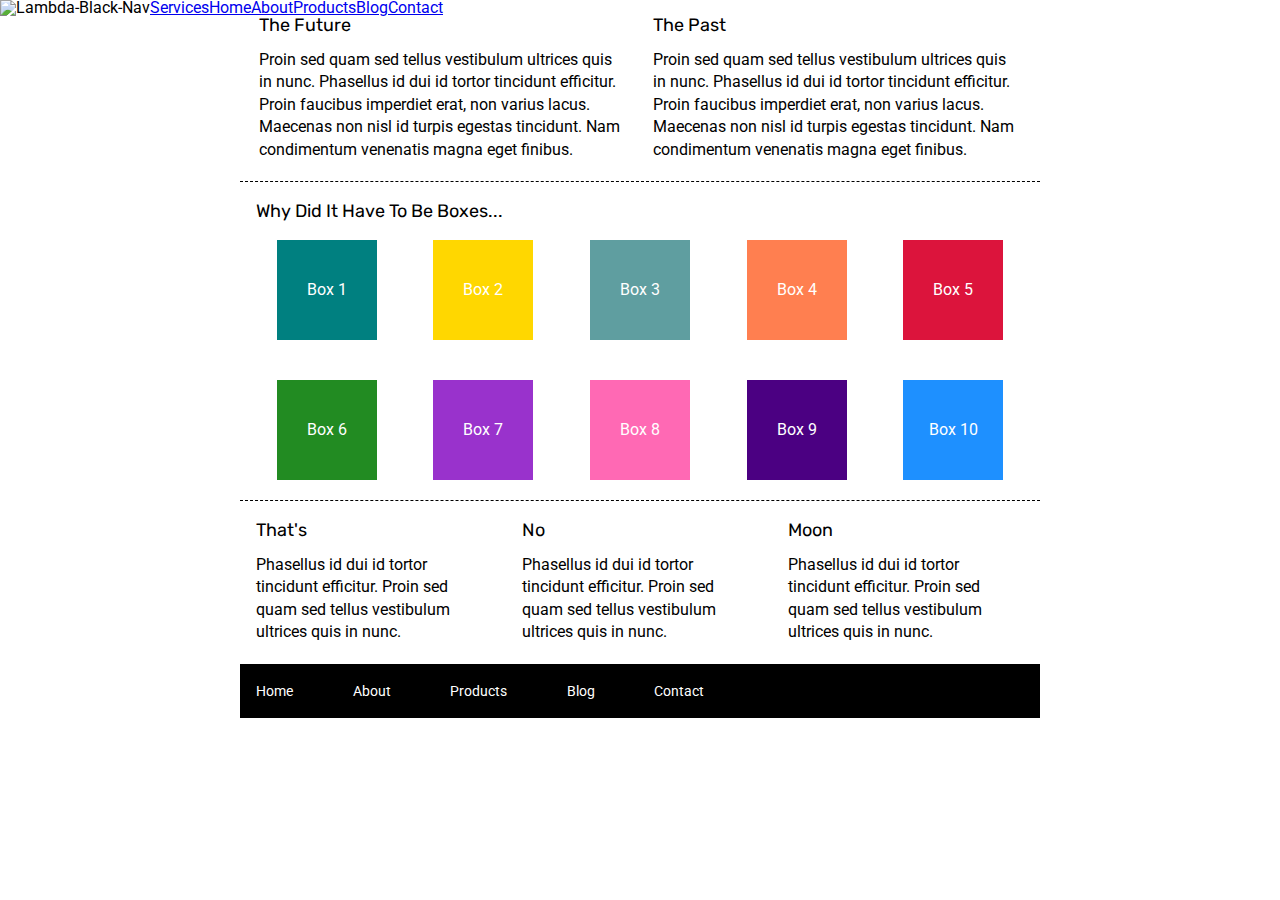
==== index.html @ c649c682 "updated box colors on index.html" ====
<!doctype html>

<html lang="en">
<head>
  <meta charset="utf-8">

  <title>Sprint Challenge - Home</title>

  <link href="https://fonts.googleapis.com/css?family=Roboto|Rubik" rel="stylesheet">
  <link rel="stylesheet" href="css/index.css">

</head>

<body>
    <nav class="top-nav-bar">
        <img class="logo" src="lambda.black.png" alt="Lambda-Black-Nav">
        <a href="#">Services</a>
        <a href="#">Home</a>
        <a href="about.html">About</a>
        <a href="#">Products</a>
        <a href="#">Blog</a>
        <a href="#">Contact</a>
    </nav>


    <div class="container">
   
        <section class="top-content">
            <div class="text-container">
                <h2>The Future</h2>
                <p>Proin sed quam sed tellus vestibulum ultrices quis in nunc. Phasellus id dui id tortor tincidunt efficitur. Proin faucibus imperdiet erat, non varius lacus. Maecenas non nisl id turpis egestas tincidunt. Nam condimentum venenatis magna eget finibus.</p>
            </div>
            <div class="text-container">
                <h2>The Past</h2>
                <p>Proin sed quam sed tellus vestibulum ultrices quis in nunc. Phasellus id dui id tortor tincidunt efficitur. Proin faucibus imperdiet erat, non varius lacus. Maecenas non nisl id turpis egestas tincidunt. Nam condimentum venenatis magna eget finibus.</p>
            </div>
        </section>
        
        <section class="middle-content">
        
            <h2>Why Did It Have To Be Boxes...</h2>
            
            <div class="boxes">
                <div class="box-1">Box 1</div>
                <div class="box-2">Box 2</div>
                <div class="box-3">Box 3</div>
                <div class="box-4">Box 4</div>
                <div class="box-5">Box 5</div>
                <div class="box-6">Box 6</div>
                <div class="box-7">Box 7</div>
                <div class="box-8">Box 8</div>
                <div class="box-9">Box 9</div>
                <div class="box-10">Box 10</div>
            </div>
        
        </section>

        <section class="bottom-content">

            <div class="text-container">
                <h2>That's</h2>
                <p>Phasellus id dui id tortor tincidunt efficitur. Proin sed quam sed tellus vestibulum ultrices quis in nunc.</p>
            </div>
            <div class="text-container">
                <h2>No</h2>
                <p>Phasellus id dui id tortor tincidunt efficitur. Proin sed quam sed tellus vestibulum ultrices quis in nunc.</p>
            </div>
            <div class="text-container">
                <h2>Moon</h2>
                <p>Phasellus id dui id tortor tincidunt efficitur. Proin sed quam sed tellus vestibulum ultrices quis in nunc.</p>
            </div>

        </section>
        
        <footer>
            <nav>
                <a href="#">Home</a>
                <a href="#">About</a>
                <a href="#">Products</a>
                <a href="#">Blog</a>
                <a href="#">Contact</a>
            </nav>
        </footer>
    </div><!-- container -->        
</body>
</html>
---- css/index.css ----
/* http://meyerweb.com/eric/tools/css/reset/ 
   v2.0 | 20110126
   License: none (public domain)
*/

html, body, div, span, applet, object, iframe,
h1, h2, h3, h4, h5, h6, p, blockquote, pre,
a, abbr, acronym, address, big, cite, code,
del, dfn, em, img, ins, kbd, q, s, samp,
small, strike, strong, sub, sup, tt, var,
b, u, i, center,
dl, dt, dd, ol, ul, li,
fieldset, form, label, legend,
table, caption, tbody, tfoot, thead, tr, th, td,
article, aside, canvas, details, embed, 
figure, figcaption, footer, header, hgroup, 
menu, nav, output, ruby, section, summary,
time, mark, audio, video {
	margin: 0;
	padding: 0;
	border: 0;
	font-size: 100%;
	font: inherit;
	vertical-align: baseline;
}
/* HTML5 display-role reset for older browsers */
article, aside, details, figcaption, figure, 
footer, header, hgroup, menu, nav, section {
	display: block;
}
body {
	line-height: 1;
}
ol, ul {
	list-style: none;
}
blockquote, q {
	quotes: none;
}
blockquote:before, blockquote:after,
q:before, q:after {
	content: '';
	content: none;
}
table {
	border-collapse: collapse;
	border-spacing: 0;
}

* {
    box-sizing: border-box;
}

html, body {
    height: 100%;
    font-family: 'Roboto', sans-serif;
}

h1, h2, h3, h4, h5 {
    font-size: 18px;
    margin-bottom: 15px;
    font-family: 'Rubik', sans-serif;
}

p {
    line-height: 1.4;
}

.container {
    width: 800px;
    margin: 0 auto;
}

.top-nav-bar{
    display: flex;
    width: 100%;
}

.top-content {
    display: flex;
    flex-wrap: wrap;
    justify-content: space-evenly;
    margin-bottom: 20px;
    border-bottom: 1px dashed black;
}

.top-content .text-container {
    width: 48%;
    padding: 0 1%;
    padding-bottom: 20px;  
}

.middle-content {
    margin-bottom: 20px;
    border-bottom: 1px dashed black;
}

.middle-content h2 {
    padding: 0 2%;
    margin-bottom: 0;
}

.middle-content .boxes {
    display: flex;
    flex-wrap: wrap;
    justify-content: space-evenly;
}

.middle-content .boxes .box-1 {
    width: 12.5%;
    height: 100px;
    margin: 20px 2.5%;
    background: teal;
    color: white;
    display: flex;
    align-items: center;
    justify-content: center;
}
.middle-content .boxes .box-2 {
    width: 12.5%;
    height: 100px;
    margin: 20px 2.5%;
    background: gold;
    color: white;
    display: flex;
    align-items: center;
    justify-content: center;
}
.middle-content .boxes .box-3 {
    width: 12.5%;
    height: 100px;
    margin: 20px 2.5%;
    background: cadetblue;
    color: white;
    display: flex;
    align-items: center;
    justify-content: center;
}
.middle-content .boxes .box-4 {
    width: 12.5%;
    height: 100px;
    margin: 20px 2.5%;
    background: coral;
    color: white;
    display: flex;
    align-items: center;
    justify-content: center;
}
.middle-content .boxes .box-5 {
    width: 12.5%;
    height: 100px;
    margin: 20px 2.5%;
    background: crimson;
    color: white;
    display: flex;
    align-items: center;
    justify-content: center;
}
.middle-content .boxes .box-6 {
    width: 12.5%;
    height: 100px;
    margin: 20px 2.5%;
    background: forestgreen;
    color: white;
    display: flex;
    align-items: center;
    justify-content: center;
}
.middle-content .boxes .box-7 {
    width: 12.5%;
    height: 100px;
    margin: 20px 2.5%;
    background: darkorchid;
    color: white;
    display: flex;
    align-items: center;
    justify-content: center;
}
.middle-content .boxes .box-8 {
    width: 12.5%;
    height: 100px;
    margin: 20px 2.5%;
    background: hotpink;
    color: white;
    display: flex;
    align-items: center;
    justify-content: center;
}
.middle-content .boxes .box-9 {
    width: 12.5%;
    height: 100px;
    margin: 20px 2.5%;
    background: indigo;
    color: white;
    display: flex;
    align-items: center;
    justify-content: center;
}
.middle-content .boxes .box-10 {
    width: 12.5%;
    height: 100px;
    margin: 20px 2.5%;
    background: dodgerblue;
    color: white;
    display: flex;
    align-items: center;
    justify-content: center;
}

.bottom-content {
    display: flex;
    margin: 0 2% 20px;
    justify-content: space-around;
}

.bottom-content .text-container {
    padding-right: 4%;
}

.bottom-content .text-container:last-child {
    padding-right: 0;
}

footer {
    width: 100%;
    background: black;
}

footer nav {
    width: 60%;
    display: flex;
    justify-content: space-between;
    align-items: center;
    padding: 20px 2%;
    font-size: 14px;
}

footer nav a {
    color: white;
    text-decoration: none;
}
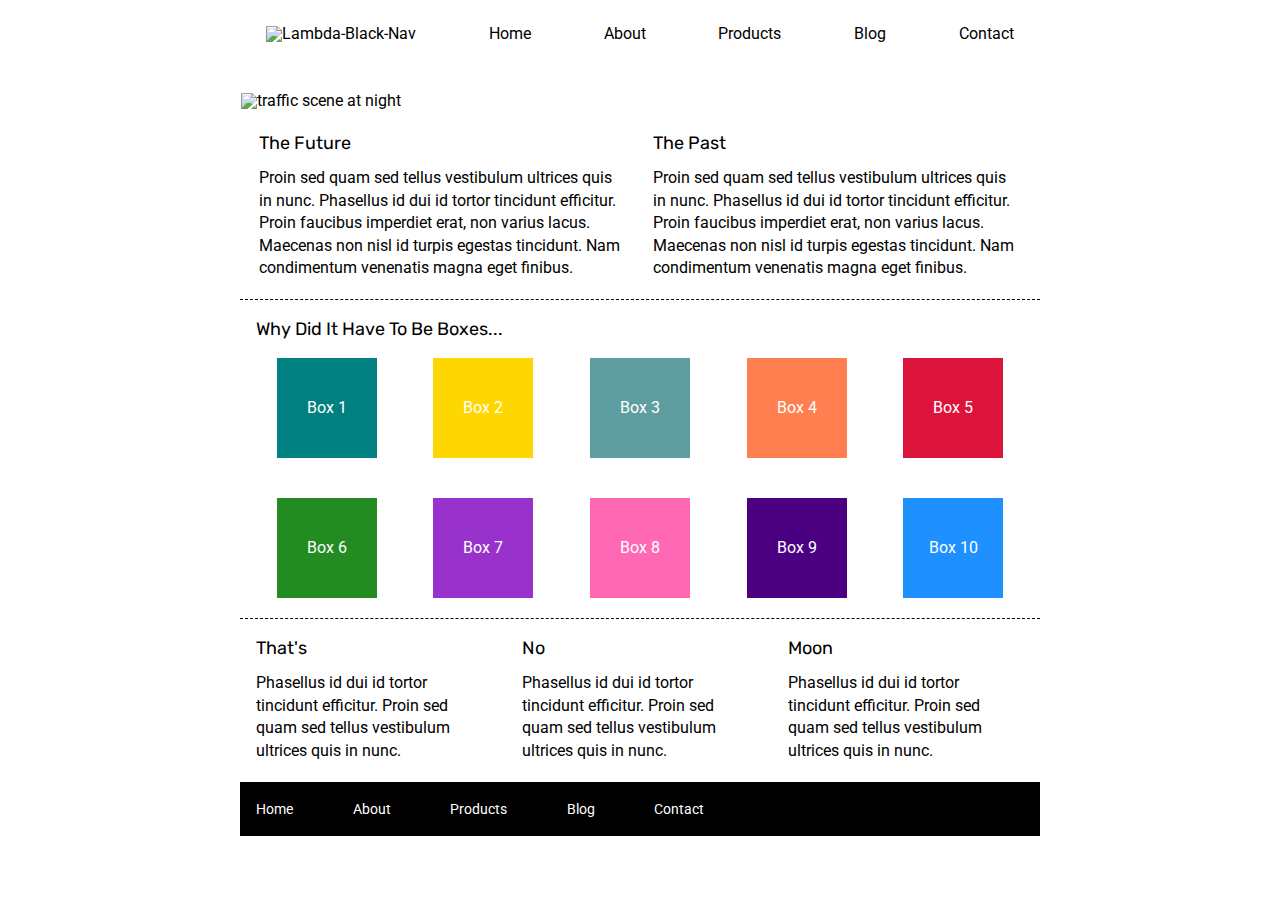
==== commit dc1e4fa4: "index and about nav and images complete, now working on body layout in about" ====
--- a/index.html
+++ b/index.html
@@ -13,16 +13,15 @@
 
 <body>
     <nav class="top-nav-bar">
-        <img class="logo" src="lambda.black.png" alt="Lambda-Black-Nav">
-        <a href="#">Services</a>
-        <a href="#">Home</a>
+        <img class="logo" src="img/lambda-black.png" alt="Lambda-Black-Nav">
+        <a href="index.html">Home</a>
         <a href="about.html">About</a>
         <a href="#">Products</a>
         <a href="#">Blog</a>
         <a href="#">Contact</a>
     </nav>
 
-
+    <img class="banner-img" src="img/jumbo.jpg" alt="traffic scene at night">
     <div class="container">
    
         <section class="top-content">
--- a/css/index.css
+++ b/css/index.css
@@ -71,11 +71,25 @@
     margin: 0 auto;
 }
 
-.top-nav-bar{
-    display: flex;
-    width: 100%;
-}
-
+.top-nav-bar {
+    display: flex;
+    justify-content: space-between;
+    width: 800px;
+    margin: 0 auto;
+    padding: 2%;
+}
+.top-nav-bar a:link {
+	color: black;
+	text-decoration: none;
+	padding: 2% auto;
+}
+.banner-img{
+    display: flex;
+    width: 850px;
+    margin: 0 auto;
+    padding: 2%;
+    align-content: center;
+}
 .top-content {
     display: flex;
     flex-wrap: wrap;
